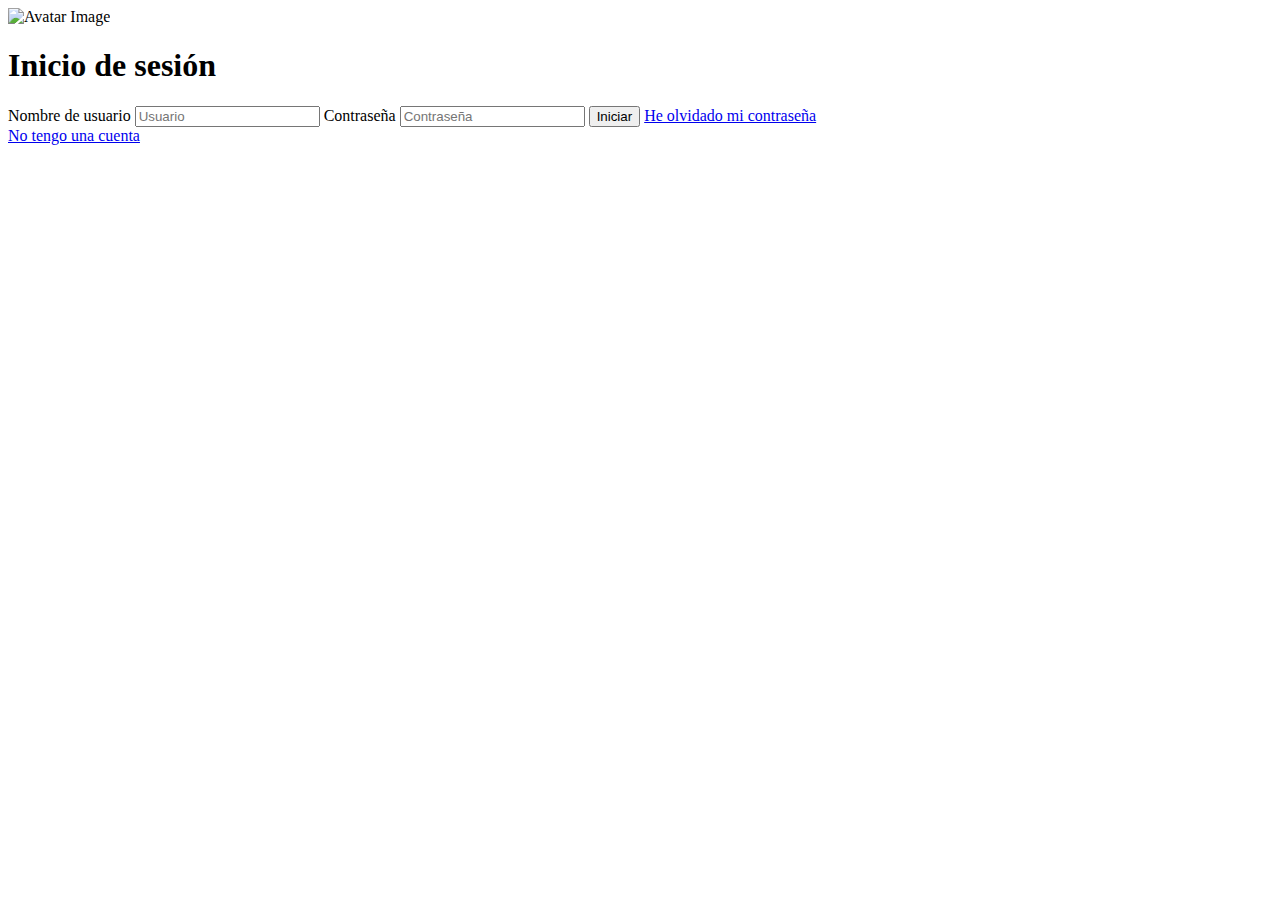
==== index.html @ c5fa17ac "Estado 1" ====
<!DOCTYPE html>
<html>

<head>
    <meta charset="utf-8">
    <title>Ejemplo de Login </title>
    <link rel="stylesheet" href="css/master.css">

</head>

<body>
    <div class="login-box">
        <img src="img/logo.png" class="avatar" alt="Avatar Image">
        <h1>Inicio de sesión</h1>
        <form>
            <!-- USERNAME INPUT -->
            <label for="username">Nombre de usuario</label>
            <input type="text" placeholder="Usuario">
            <!-- PASSWORD INPUT -->
            <label for="password">Contraseña</label>
            <input type="password" placeholder="Contraseña">
            <input type="submit" value="Iniciar">
            <a href="#">He olvidado mi contraseña</a><br>
            <a href="#">No tengo una cuenta </a>
        </form>
    </div>
</body>

</html>
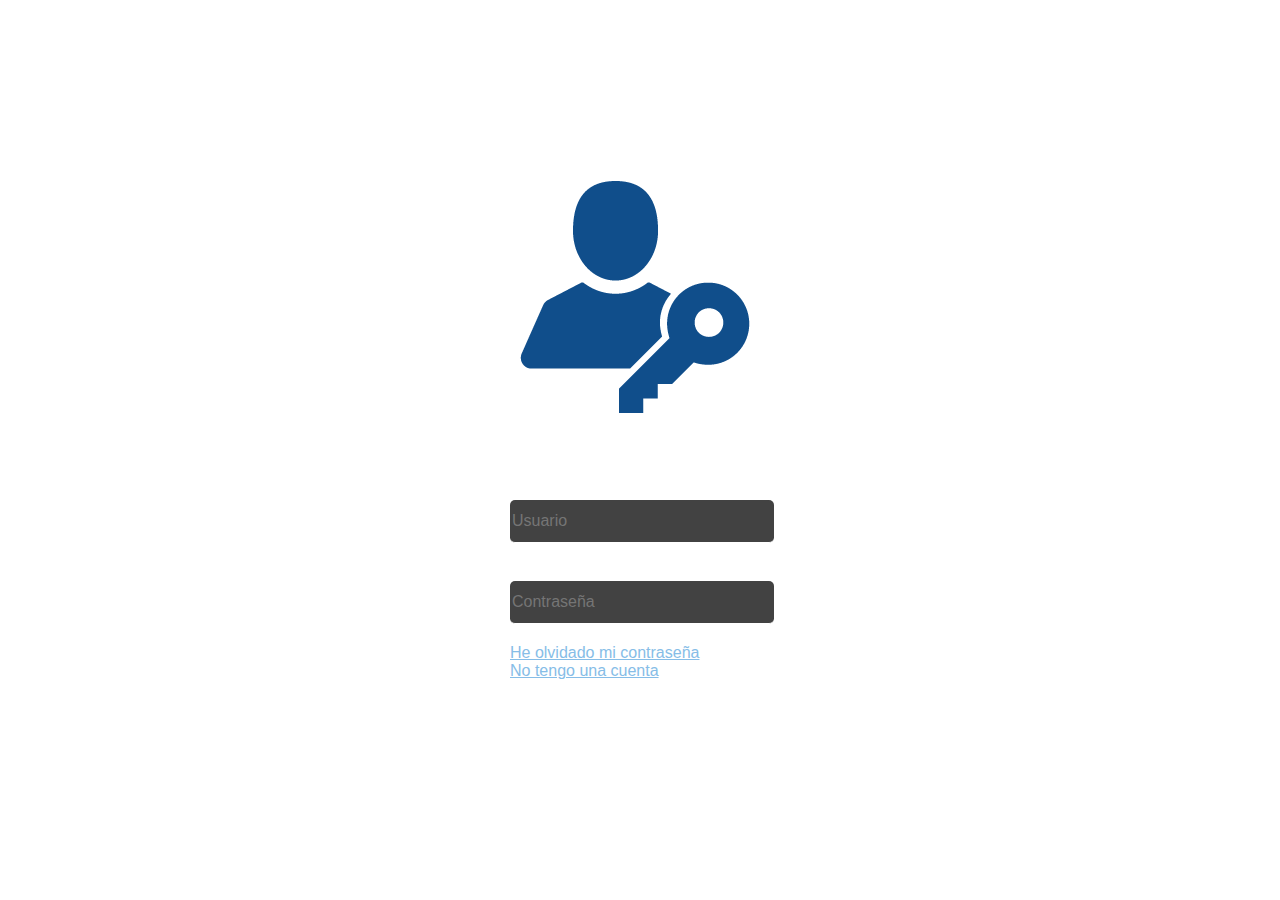
==== commit c2a9886b: "Second commit" ====
--- a/index.html
+++ b/index.html
@@ -19,9 +19,9 @@
             <!-- PASSWORD INPUT -->
             <label for="password">Contraseña</label>
             <input type="password" placeholder="Contraseña">
-            <input type="submit" value="Iniciar">
-            <a href="#">He olvidado mi contraseña</a><br>
-            <a href="#">No tengo una cuenta </a>
+            <submit href="main/main.html" type="submit" value="Iniciar">
+                <a href="#">He olvidado mi contraseña</a><br>
+                <a href="#">No tengo una cuenta </a>
         </form>
     </div>
 </body>
--- a/css/master.css
+++ b/css/master.css
@@ -0,0 +1,70 @@
+body {
+   margin: 0;
+   padding: 0;
+   background: url(../img/fondo.jpeg) no-repeat center top;
+   background-size: cover;
+   font-family: sans-serif;
+   height: 100vh;
+ }
+
+ .login-box {
+   width: 320px;
+   height: 700px;
+    
+   border-radius: 20px;
+   top: 50%;
+   left: 50%;
+   color: #fff;
+   position: absolute;
+   transform: translate(-50%, -50%);
+   box-sizing: border-box;
+   padding: 70px 30px;
+ }
+ .login-box h1 {
+   margin: 0;
+   padding: 0 0 20px;
+   text-align: center;
+   font-size: 30px;
+ }
+ .login-box label {
+   margin: 0;
+   padding: 0;
+   font-weight: bold;
+   display: block;
+ }
+ .login-box input {
+   width: 100%;
+   margin-bottom: 20px;
+ }
+ .login-box input[type="text"], .login-box input[type="password"] {
+   border: none;
+   border-bottom: 1px solid ;
+   border-bottom: 1px solid #fff;
+   color: #fff;
+   background: rgb(66, 66, 66);
+   border-radius: 5px;
+   outline: none;
+   height: 40px;
+   font-size: 16px;
+}
+
+.login-box input[type="submit"] {
+   border: none;
+   outline: none;
+   height: 40px;
+   background: rgb(134, 189, 231)  ;
+   color: #fff;
+   font-size: 18px;
+   border-radius: 20px;
+}
+.login-box input[type="submit"]:hover {
+   cursor: pointer;
+   background: #124D78;
+   color: rgb(255, 255, 255);
+}
+.login-box a {
+   color: rgb(134, 189, 231);
+ }
+.login-box a:hover {
+   color: #fff;
+ }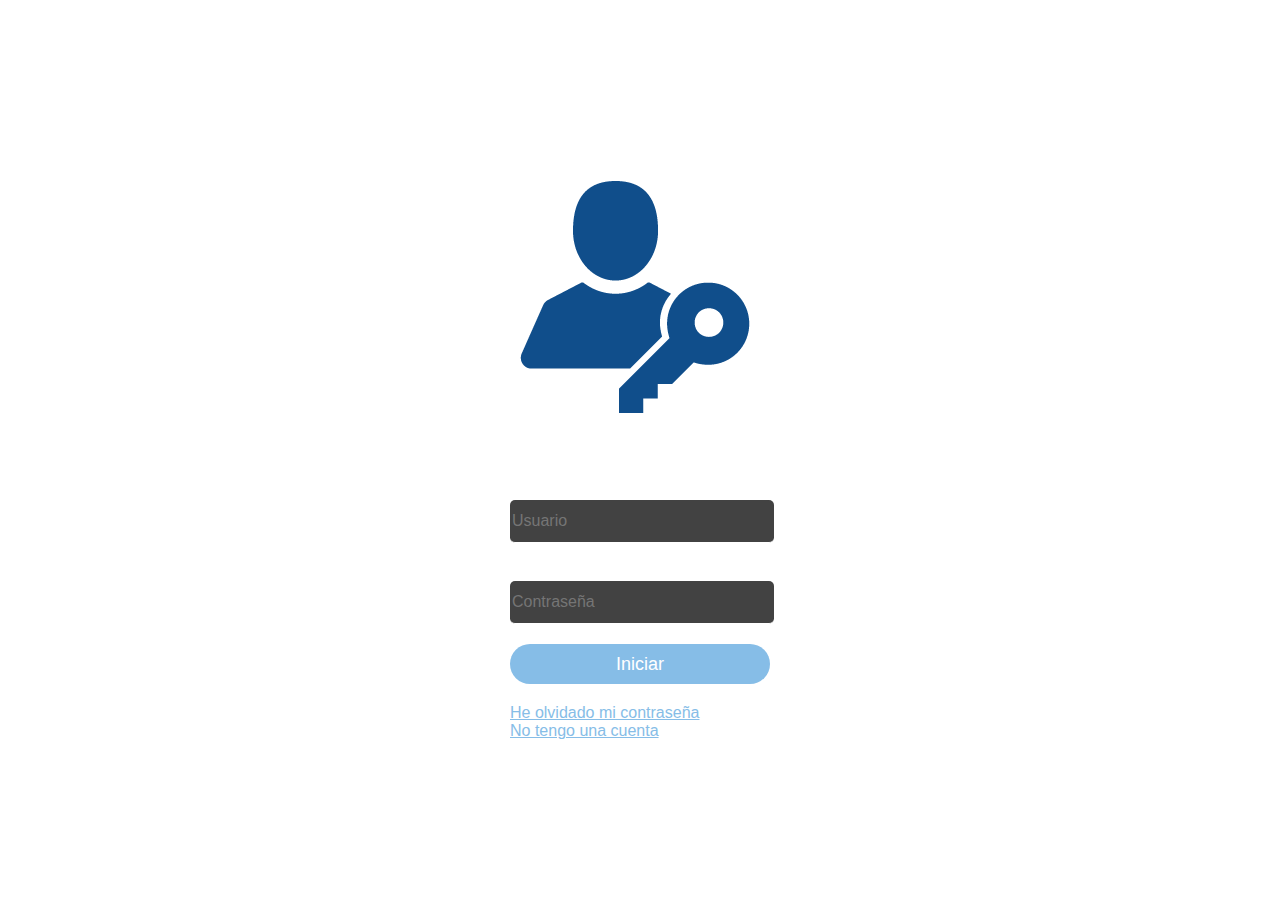
==== commit f4990c70: "Main cambio" ====
--- a/index.html
+++ b/index.html
@@ -19,9 +19,9 @@
             <!-- PASSWORD INPUT -->
             <label for="password">Contraseña</label>
             <input type="password" placeholder="Contraseña">
-            <submit href="main/main.html" type="submit" value="Iniciar">
-                <a href="#">He olvidado mi contraseña</a><br>
-                <a href="#">No tengo una cuenta </a>
+            <input type="submit" value="Iniciar">
+            <a href="#">He olvidado mi contraseña</a><br>
+            <a href="#">No tengo una cuenta </a>
         </form>
     </div>
 </body>
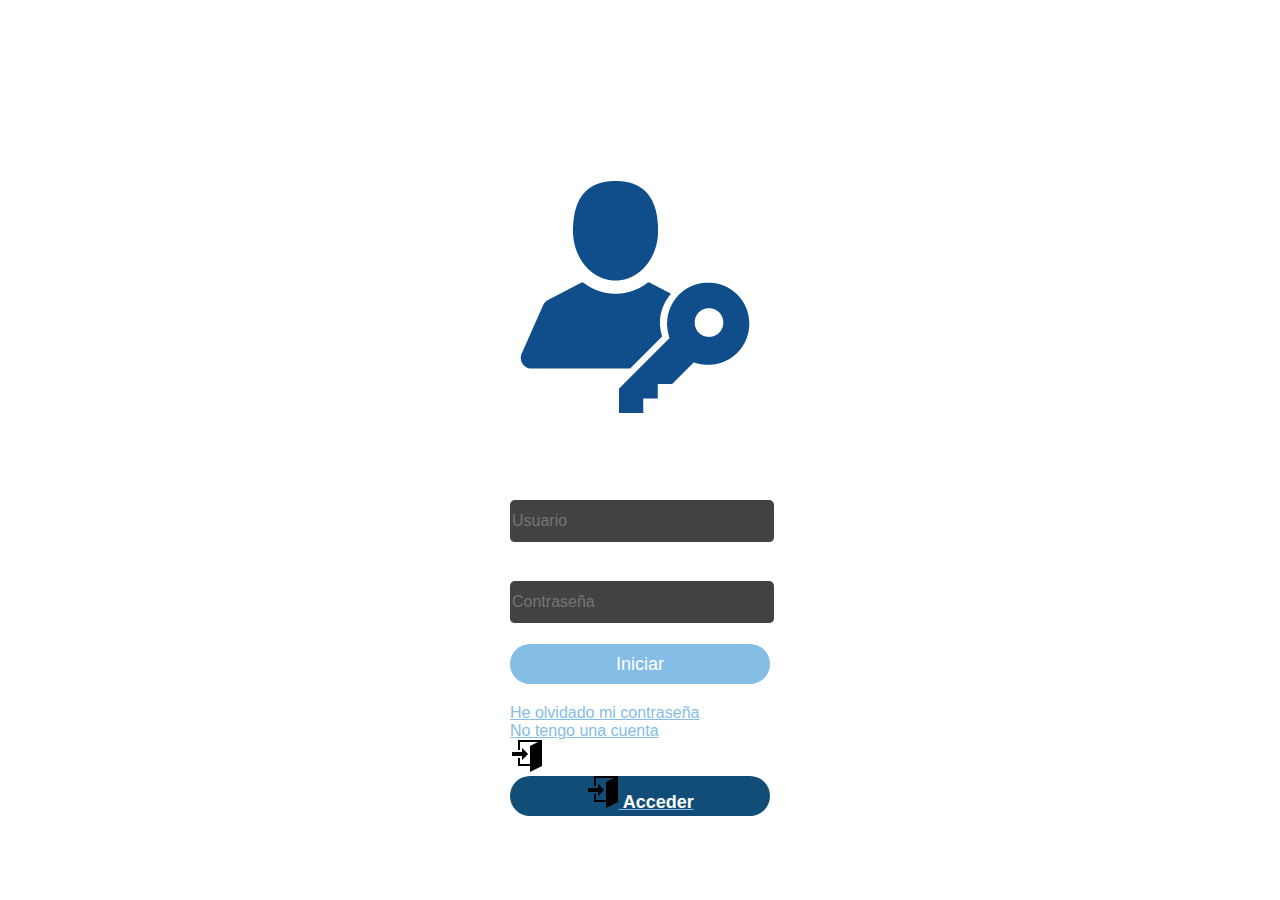
==== commit 717fe3f8: "day 1" ====
--- a/index.html
+++ b/index.html
@@ -23,7 +23,12 @@
             <a href="#">He olvidado mi contraseña</a><br>
             <a href="#">No tengo una cuenta </a>
         </form>
+        <a href="Main/main.html"><img src="img/PNG/32px/276-enter.png" class="icon">
+            <h2><img src="img/PNG/32px/276-enter.png" class="icon"> Acceder</h2>
+        </a>
+
     </div>
+
 </body>
 
 </html>--- a/css/master.css
+++ b/css/master.css
@@ -48,6 +48,7 @@
    font-size: 16px;
 }
 
+
 .login-box input[type="submit"] {
    border: none;
    outline: none;
@@ -67,4 +68,21 @@
  }
 .login-box a:hover {
    color: #fff;
- }+ }
+ h2{
+  border: none;
+  outline: none;
+  height: 20px;
+  color: #fff;
+  background: #124D78;
+  font-size: 18px;
+  border-radius: 20px;
+  margin: 0;
+  padding: 0 0 20px;
+  text-align: center;
+ }
+ h2:hover {
+  cursor: pointer;
+  background: rgb(134, 189, 231)  ;
+  color: rgb(255, 255, 255);
+}
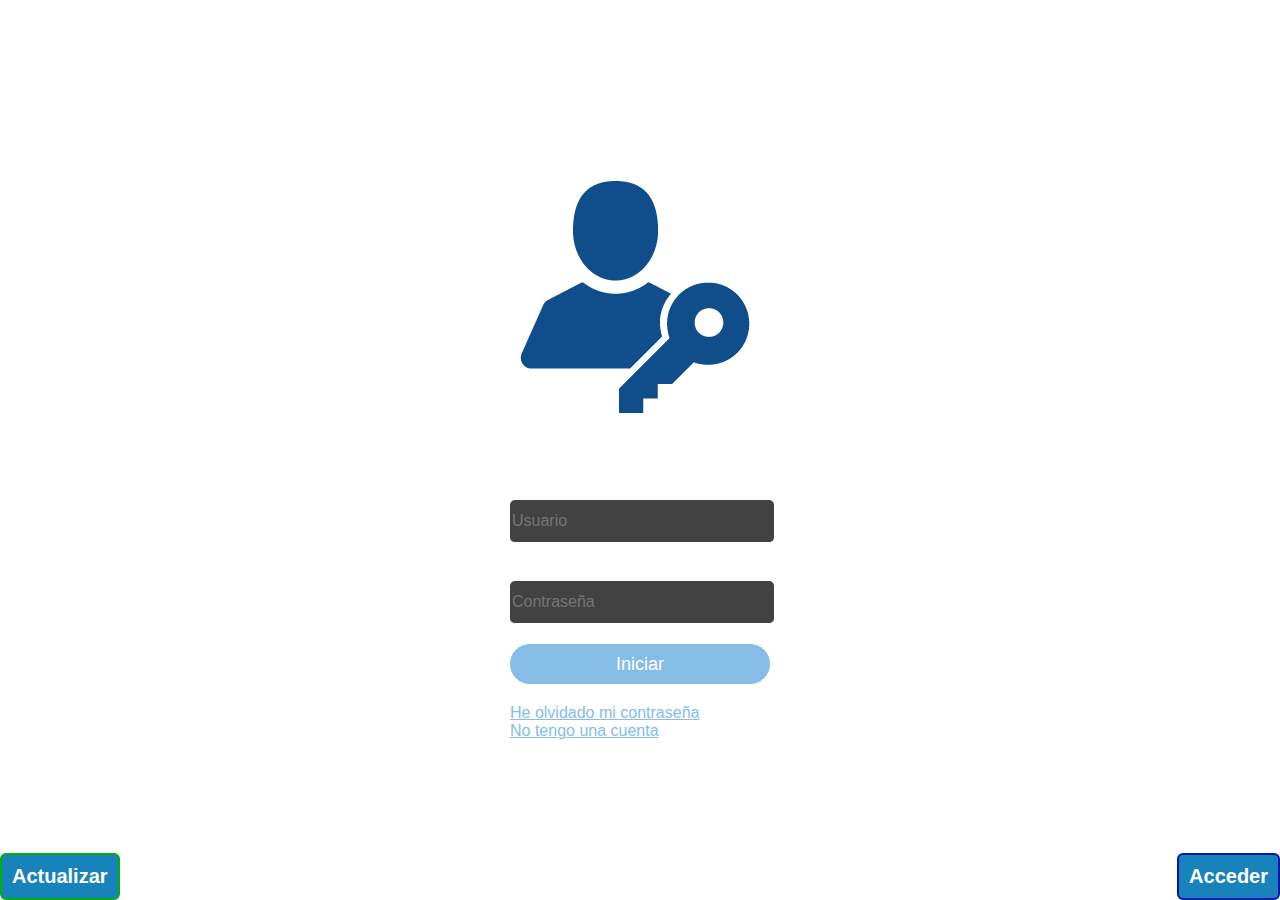
==== commit 3dacdbb1: "php1" ====
--- a/index.html
+++ b/index.html
@@ -23,11 +23,11 @@
             <a href="#">He olvidado mi contraseña</a><br>
             <a href="#">No tengo una cuenta </a>
         </form>
-        <a href="Main/main.html"><img src="img/PNG/32px/276-enter.png" class="icon">
-            <h2><img src="img/PNG/32px/276-enter.png" class="icon"> Acceder</h2>
-        </a>
+
 
     </div>
+    <a class="btn" href="Main/main.html"> Acceder</a>
+    <a class="btn1" href="index.html"> Actualizar</a>
 
 </body>
 
--- a/css/master.css
+++ b/css/master.css
@@ -1,7 +1,8 @@
 body {
+
    margin: 0;
    padding: 0;
-   background: url(../img/fondo.jpeg) no-repeat center top;
+   background: url(../img/fondo.jpeg) no-repeat center top fixed;
    background-size: cover;
    font-family: sans-serif;
    height: 100vh;
@@ -69,20 +70,41 @@
 .login-box a:hover {
    color: #fff;
  }
- h2{
-  border: none;
-  outline: none;
-  height: 20px;
-  color: #fff;
-  background: #124D78;
-  font-size: 18px;
-  border-radius: 20px;
-  margin: 0;
-  padding: 0 0 20px;
-  text-align: center;
+ .btn{
+position: fixed;
+bottom: 0;
+right: 0;
+  text-decoration: none;
+  padding: 10px;
+  font-weight: 600;
+  font-size: 20px;
+  color: #ffffff;
+  background-color: #1883ba;
+  border-radius: 6px;
+  border: 2px solid #0016b0;
  }
- h2:hover {
+ .btn:hover {
+   cursor: pointer;
+  color: #18ba20;
+  background-color: #ffffff;
+}
+
+.btn1{
+  position: fixed;
+  bottom: 0;
+  left: 0;
+  text-decoration: none;
+  padding: 10px;
+  font-weight: 600;
+  font-size: 20px;
+  color: #ffffff;
+  background-color: #1883ba;
+  border-radius: 6px;
+  border: 2px solid #00b009;
+}
+.btn1:hover {
   cursor: pointer;
-  background: rgb(134, 189, 231)  ;
-  color: rgb(255, 255, 255);
+  color: #18ba3b;
+  background-color: #ffffff;
 }
+
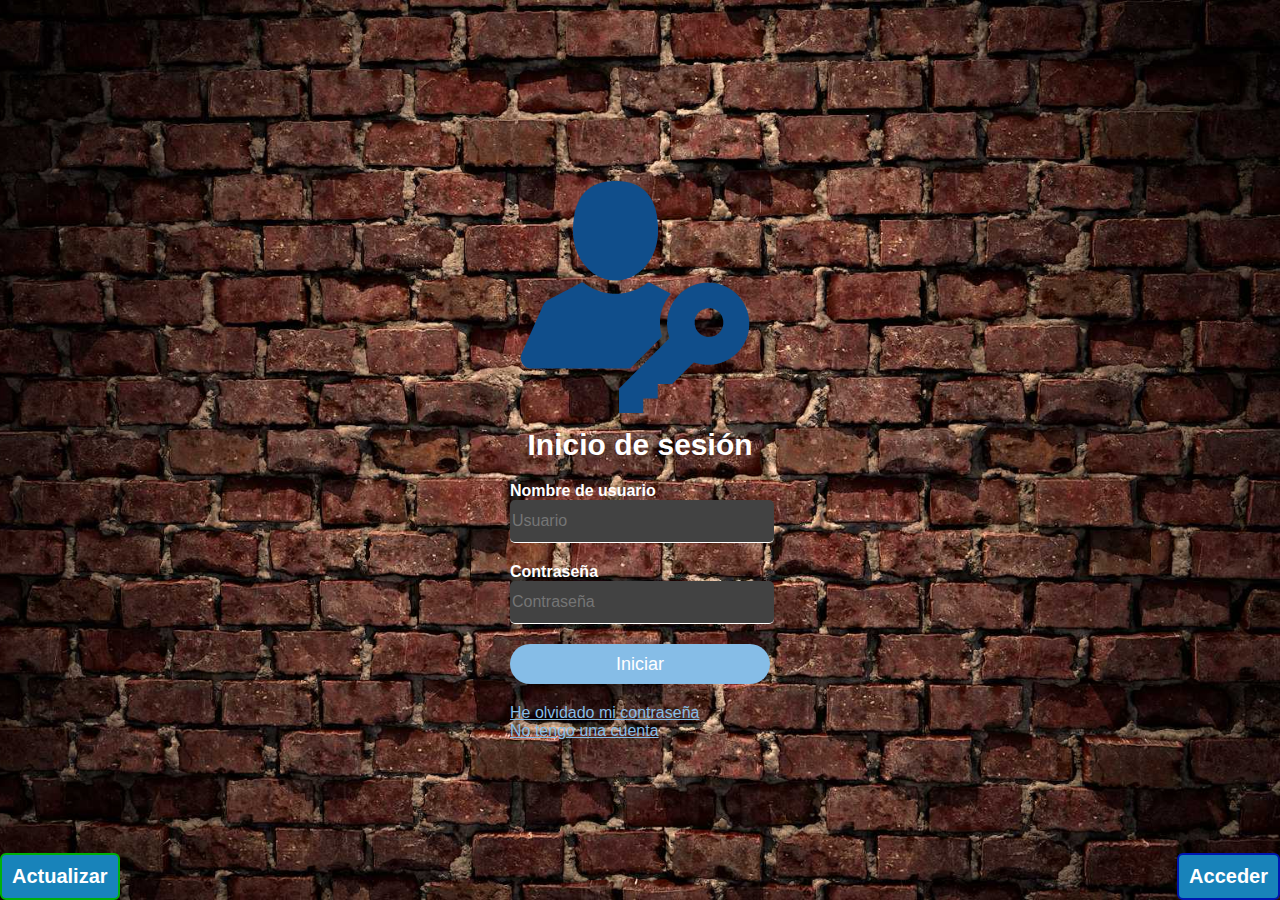
==== commit 1545f473: "ZXC" ====
--- a/index.html
+++ b/index.html
@@ -1,10 +1,12 @@
 <!DOCTYPE html>
 <html>
+<html lang="en">
 
 <head>
     <meta charset="utf-8">
     <title>Ejemplo de Login </title>
     <link rel="stylesheet" href="css/master.css">
+    <link rel="icon" type="image/png" href="img/PNG/64px/433-github.png" sizes="64x64">
 
 </head>
 
--- a/css/master.css
+++ b/css/master.css
@@ -2,7 +2,7 @@
 
    margin: 0;
    padding: 0;
-   background: url(../img/fondo.jpeg) no-repeat center top fixed;
+   background: url(../img/Fondo.jpeg) no-repeat center top fixed;
    background-size: cover;
    font-family: sans-serif;
    height: 100vh;
